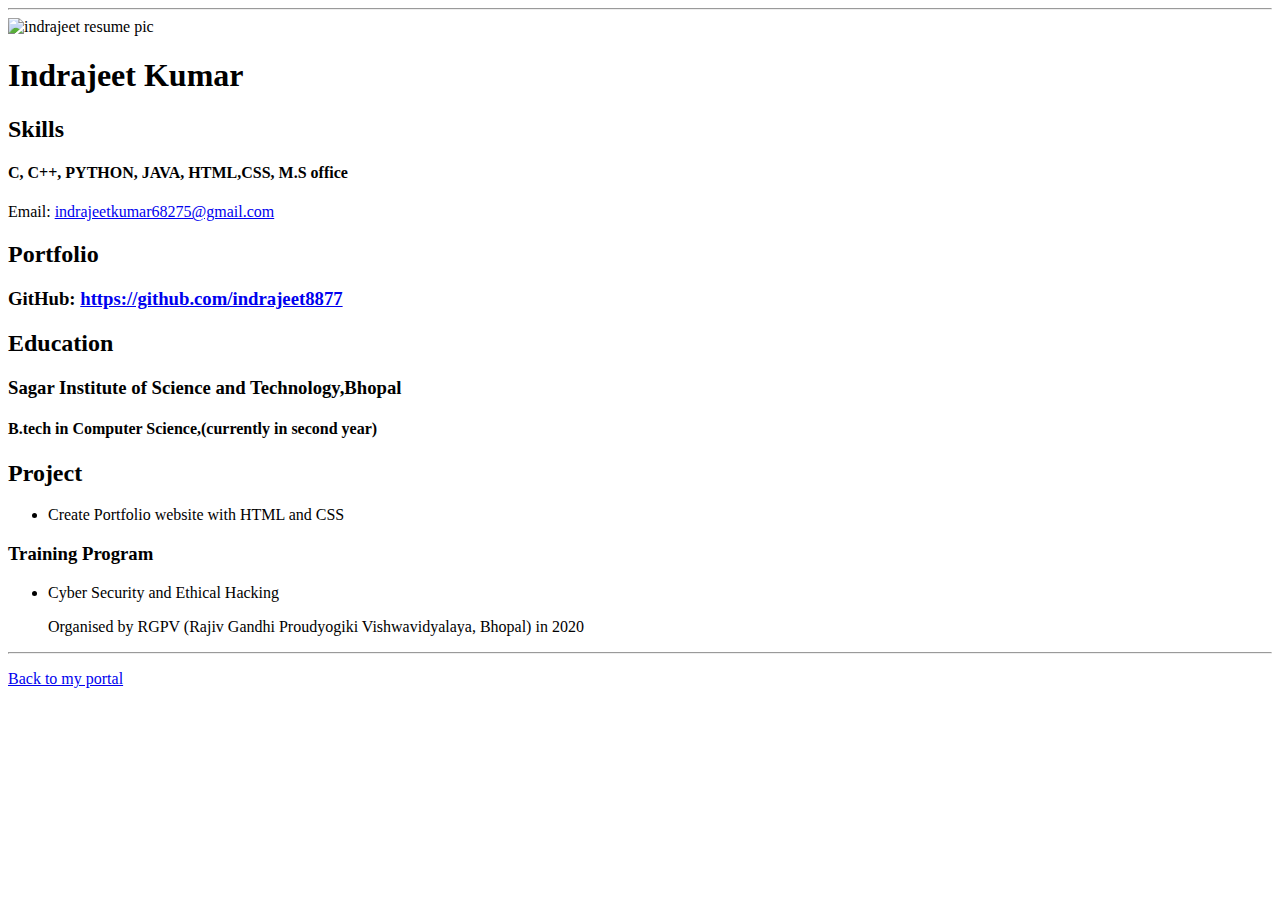
==== resume.html @ b1f79447 "Add files via upload" ====
<!doctype html>

<!-- this is a comment for human! -->

<html lang="en">

  <header>
    <title>Indrajeet Kumar Resume</title>
<link rel="stylesheet"href="css/master.css">
<link rel="FaviconIcon" href="favicon.ico" type="image/x-icon">
<link rel="shortcut" href="favicon.ico" type="image/x-icon">
<meta name="viewport" content="width-device-width, initial-scale=1, shrink-to-fit=no">
<meta name="name" content="Indrajeet Kumar Portal">
<meta name="robots" content="noindex, nofollow">
  </header>

  <body>
    <hr>

    <img src="images/indrajeet resume pic.jpg" alt="indrajeet resume pic" width="20%">

    <h1>Indrajeet Kumar</h1>
    <h2>Skills</h2>
    <h4>C, C++, PYTHON, JAVA, HTML,CSS, M.S office </h4>

    <p>Email: <a href="indrajeetkumar68275@gmail.com" target="_blank">indrajeetkumar68275@gmail.com</a></p>
    <!-- don't post physical address, personal phone number or other personal information on the web! -->

    <h2>Portfolio</h2>
      <h3>GitHub: <a href="https://github.com/indrajeet8877" target="_blank">https://github.com/indrajeet8877</a></h3>

    <h2>Education</h2>

    <h3>Sagar Institute of Science and Technology,Bhopal</h3>
    <h4>B.tech in Computer Science,(currently in second year)</h4>

    <h2>Project</h2>

   
      <ul>
        <li>Create Portfolio website with HTML and CSS </li>
        
      </ul>

    <h3>Training Program</h3>
    
      <ul>
        <li>Cyber Security and Ethical Hacking</li>
        <p> Organised by RGPV (Rajiv Gandhi Proudyogiki Vishwavidyalaya, Bhopal) in 2020</p>
      </ul>
  </body>

  <footer>
  <hr>
  <p><a href="index.html">Back to my portal</a><p>
  </footer>

</html>
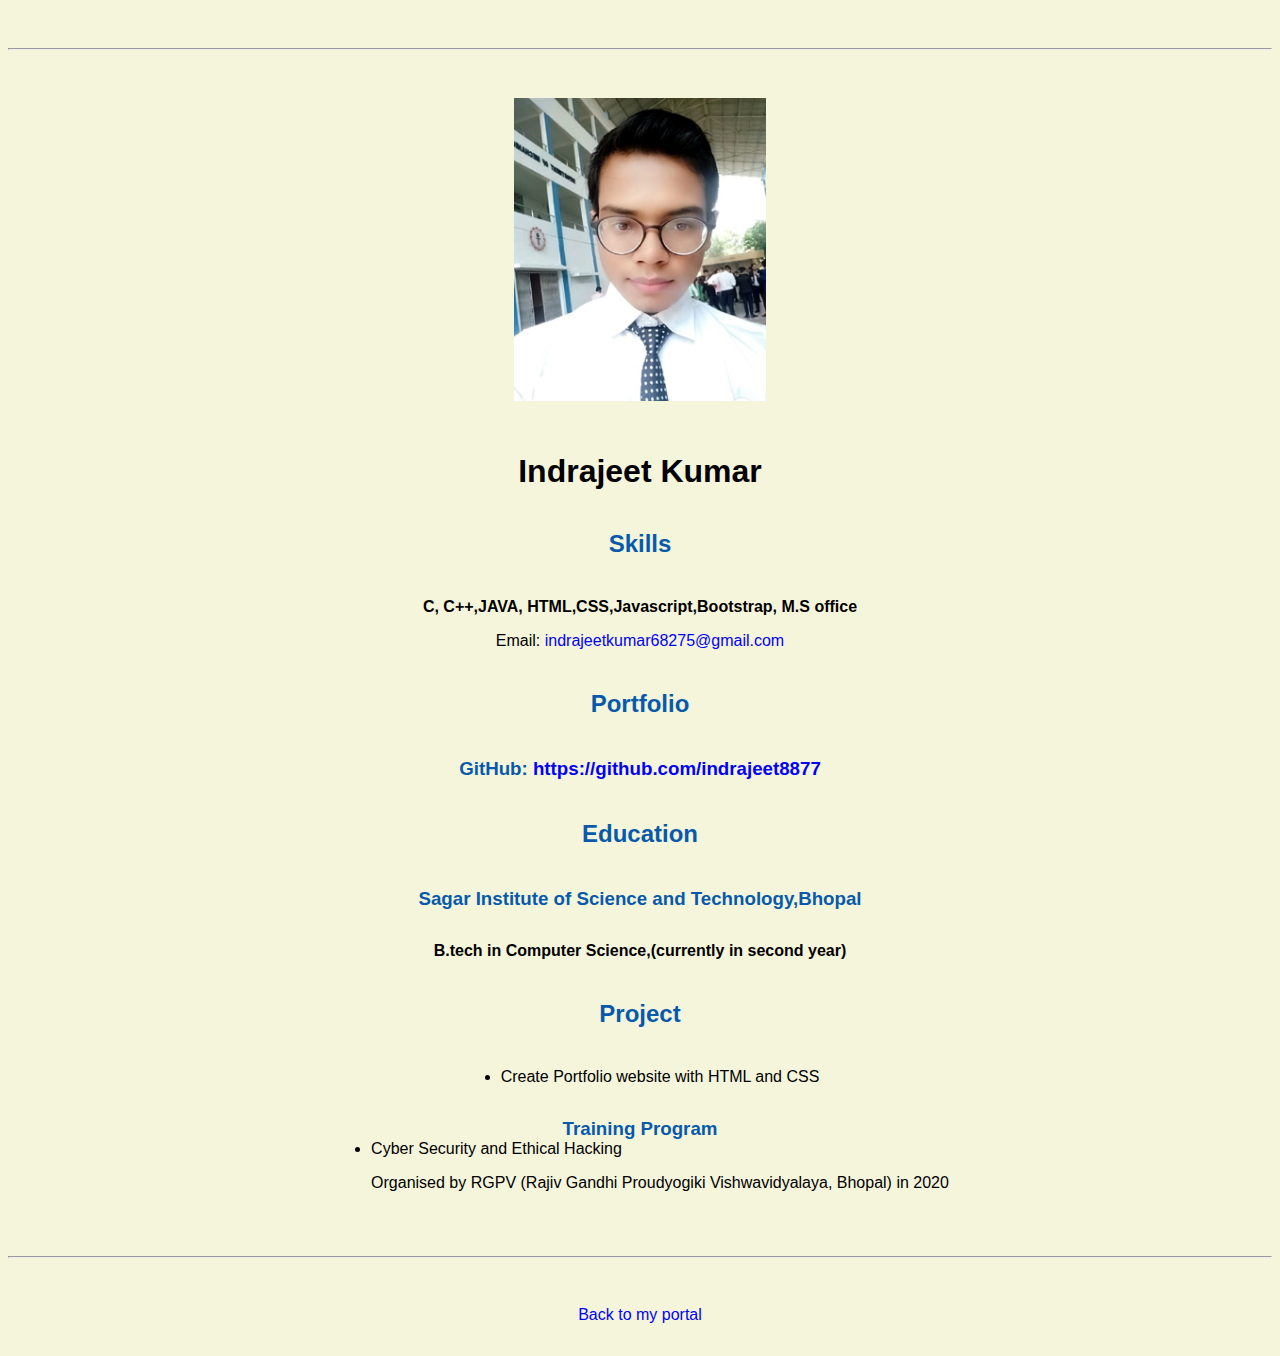
==== commit e52d89b0: "Update resume.html" ====
--- a/resume.html
+++ b/resume.html
@@ -1,6 +1,6 @@
 <!doctype html>
 
-<!-- this is a comment for human! -->
+<!-- this is a comment -->
 
 <html lang="en">
 
@@ -21,10 +21,10 @@
 
     <h1>Indrajeet Kumar</h1>
     <h2>Skills</h2>
-    <h4>C, C++, PYTHON, JAVA, HTML,CSS, M.S office </h4>
+    <h4>C, C++,JAVA, HTML,CSS,Javascript,Bootstrap, M.S office </h4>
 
     <p>Email: <a href="indrajeetkumar68275@gmail.com" target="_blank">indrajeetkumar68275@gmail.com</a></p>
-    <!-- don't post physical address, personal phone number or other personal information on the web! -->
+   
 
     <h2>Portfolio</h2>
       <h3>GitHub: <a href="https://github.com/indrajeet8877" target="_blank">https://github.com/indrajeet8877</a></h3>
--- a/css/master.css
+++ b/css/master.css
@@ -0,0 +1,62 @@
+/* Cascading stylesheet for the website */
+
+/* Text inside these asterisks and slashes are comments for human */
+
+  a {
+    color:blue;/* set the text color to blue here */
+    text-decoration: none; /* This means we do not want hyperlinks to be underlined */
+  }
+
+  a:hover {
+    color:red;/* set the text color to red here */
+    text-decoration: none; /* This means we do not want hyperlinks to be underlined */
+  }
+
+  body {
+   background-color:beige;  /* set the background color here */
+   color:black;  /* set the text color to black here */
+    font-family:Arial,Helvetica,Sans-serif;  /* set the font here */
+    text-align:center;  /* set the text alignment here */
+    
+   
+  
+   }
+
+  footer {
+    margin-top: 2rem;
+    margin-bottom: 2rem;
+  }
+
+  h1 {
+    margin-bottom: 0.5rem;
+    margin-top: 3rem;
+   }
+
+  h2 {
+    color:#075AAB;  /* set the text color of to #075AAB here */
+    margin-bottom: 2.5rem;
+    margin-top: 2.5rem;  /* set both the bottom margin and top margin to 2.5rem here */
+   }
+
+  h3 {
+     color:#075AAB;
+    margin-bottom: 0;
+    margin-top: 2rem;
+  }
+h4 {
+    margin-bottom: 0;
+    margin-top: 2rem;
+  }
+  
+
+  hr {
+    margin-bottom: 3rem;
+    margin-top: 3rem;
+  }
+
+  /* this controls how the bullet points in the resume page looks */
+  ul {
+    display: table;
+    margin: 0 auto;
+    text-align: left;
+  }
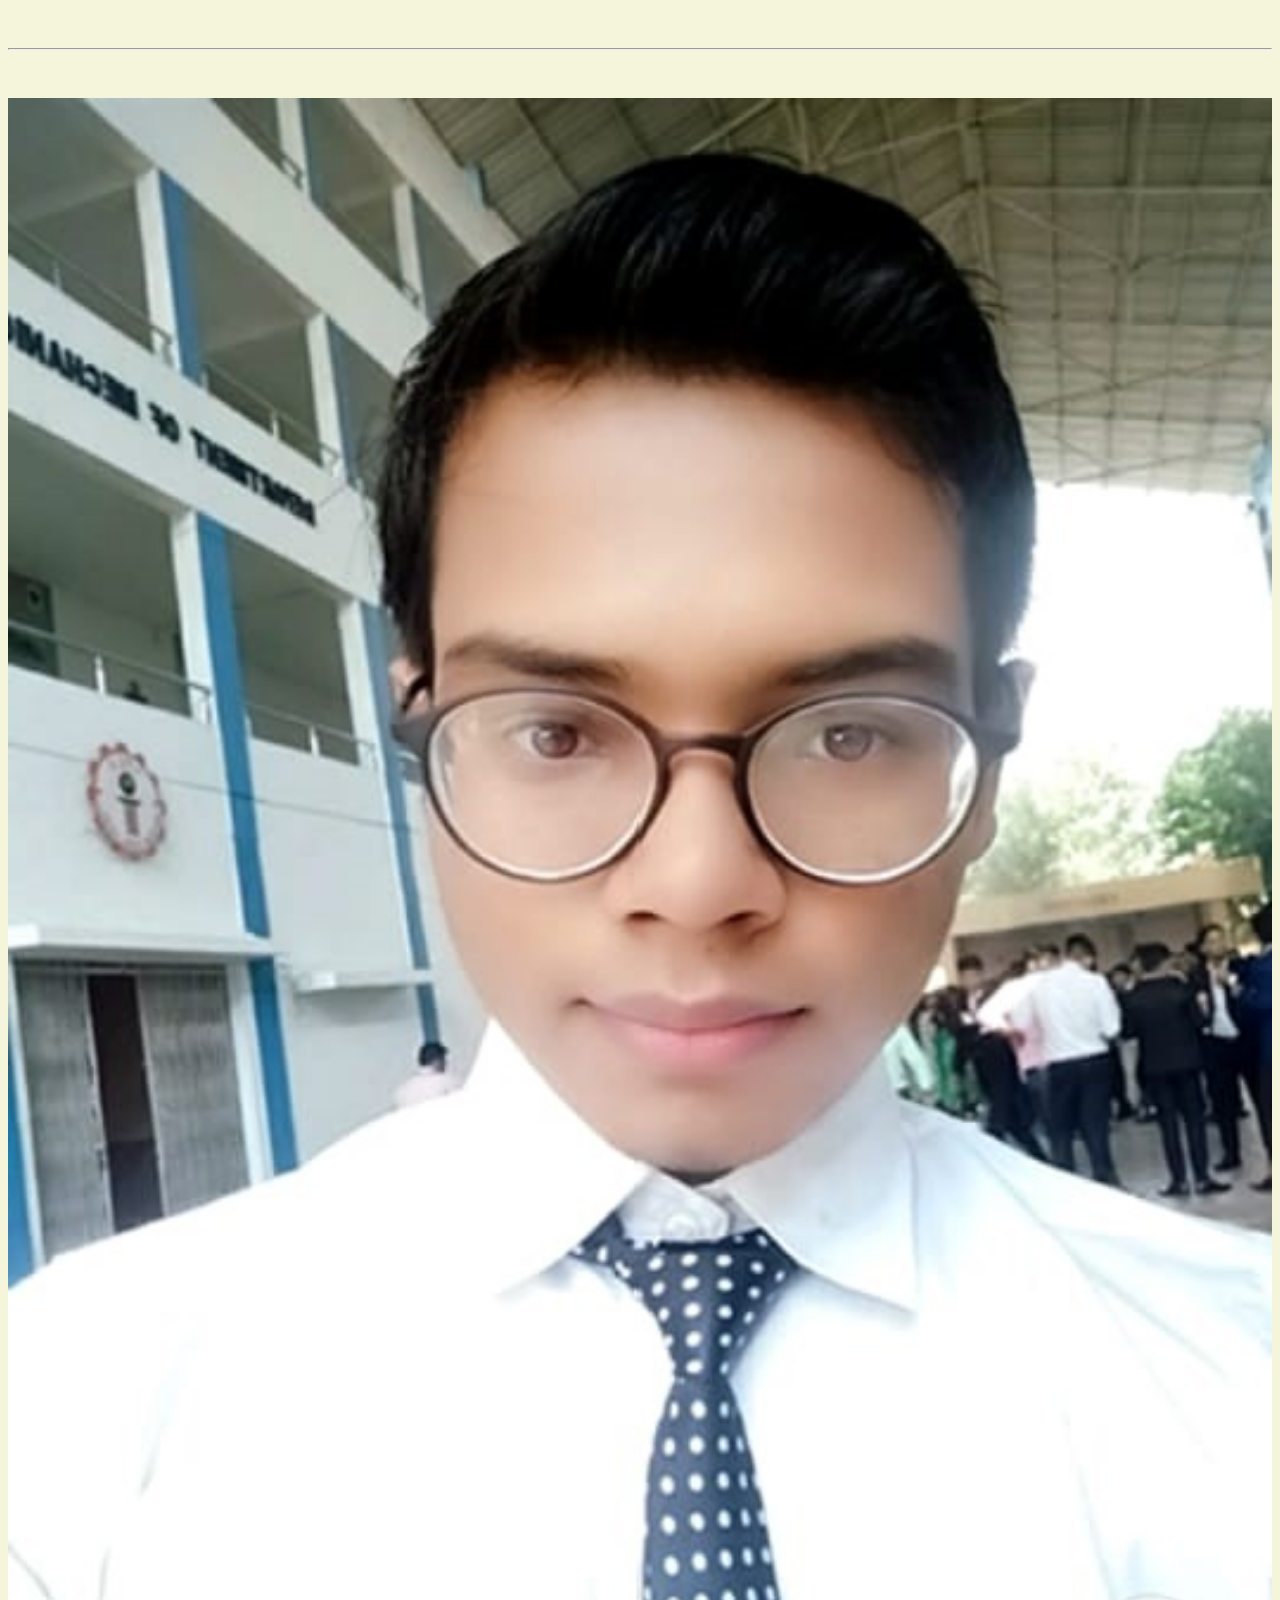
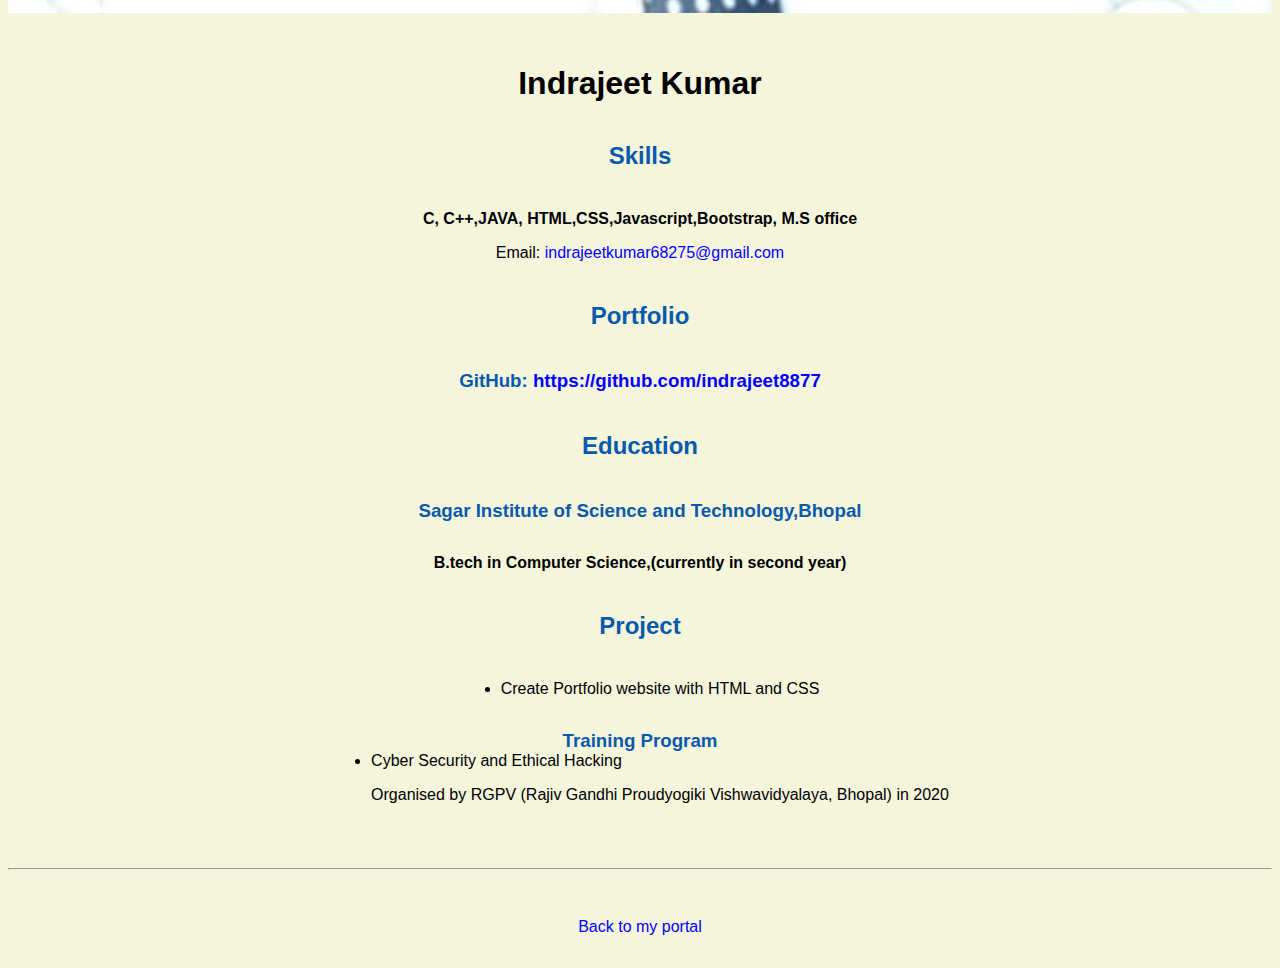
==== commit 6817ed7e: "Update resume.html" ====
--- a/resume.html
+++ b/resume.html
@@ -17,7 +17,7 @@
   <body>
     <hr>
 
-    <img src="images/indrajeet resume pic.jpg" alt="indrajeet resume pic" width="20%">
+    <img src="images/indrajeet resume pic.jpg" alt="indrajeet resume pic" width="100%">
 
     <h1>Indrajeet Kumar</h1>
     <h2>Skills</h2>
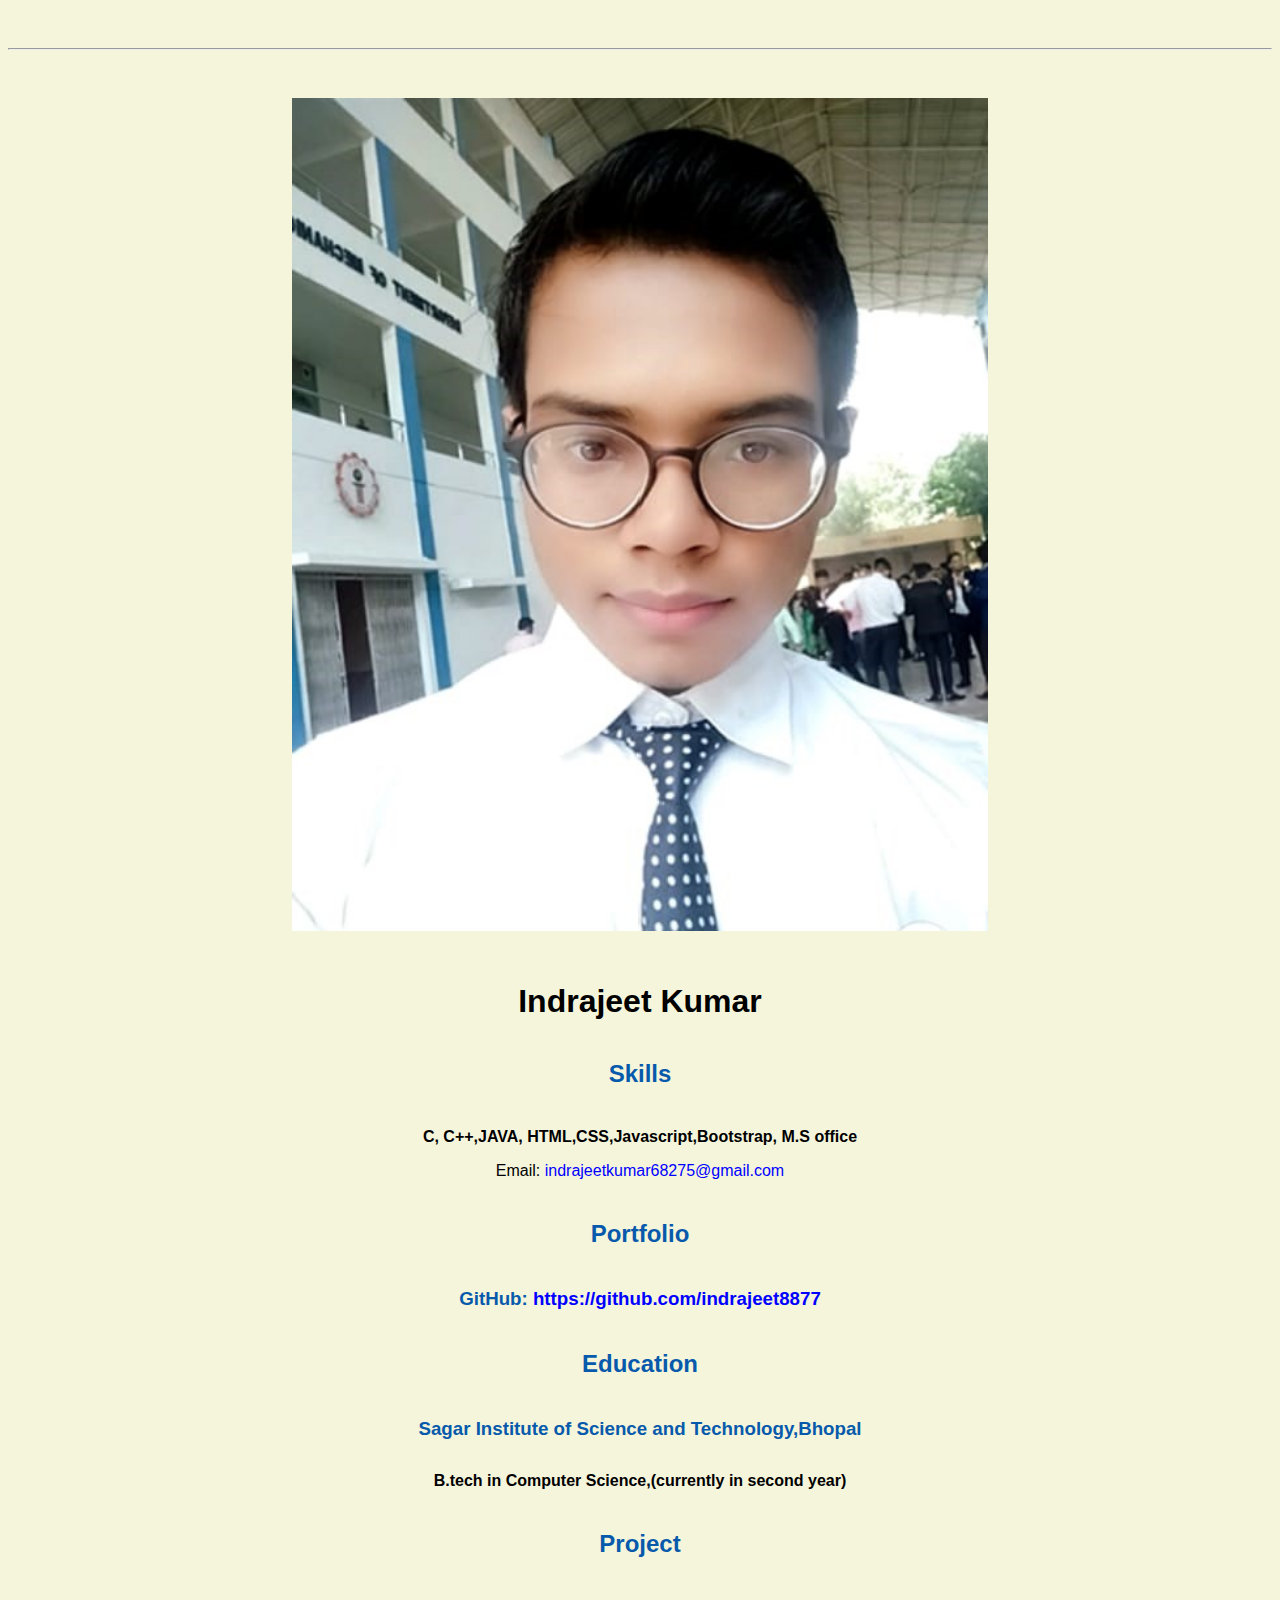
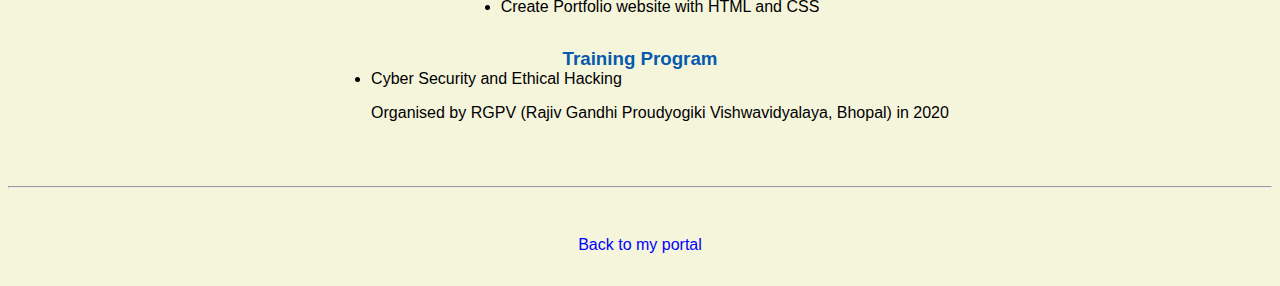
==== commit 4a03dbd0: "Update resume.html" ====
--- a/resume.html
+++ b/resume.html
@@ -17,7 +17,7 @@
   <body>
     <hr>
 
-    <img src="images/indrajeet resume pic.jpg" alt="indrajeet resume pic" width="100%">
+    <img src="images/indrajeet resume pic.jpg" alt="indrajeet resume pic" width="55%">
 
     <h1>Indrajeet Kumar</h1>
     <h2>Skills</h2>
--- a/css/master.css
+++ b/css/master.css
@@ -21,6 +21,7 @@
    
   
    }
+
 
   footer {
     margin-top: 2rem;
